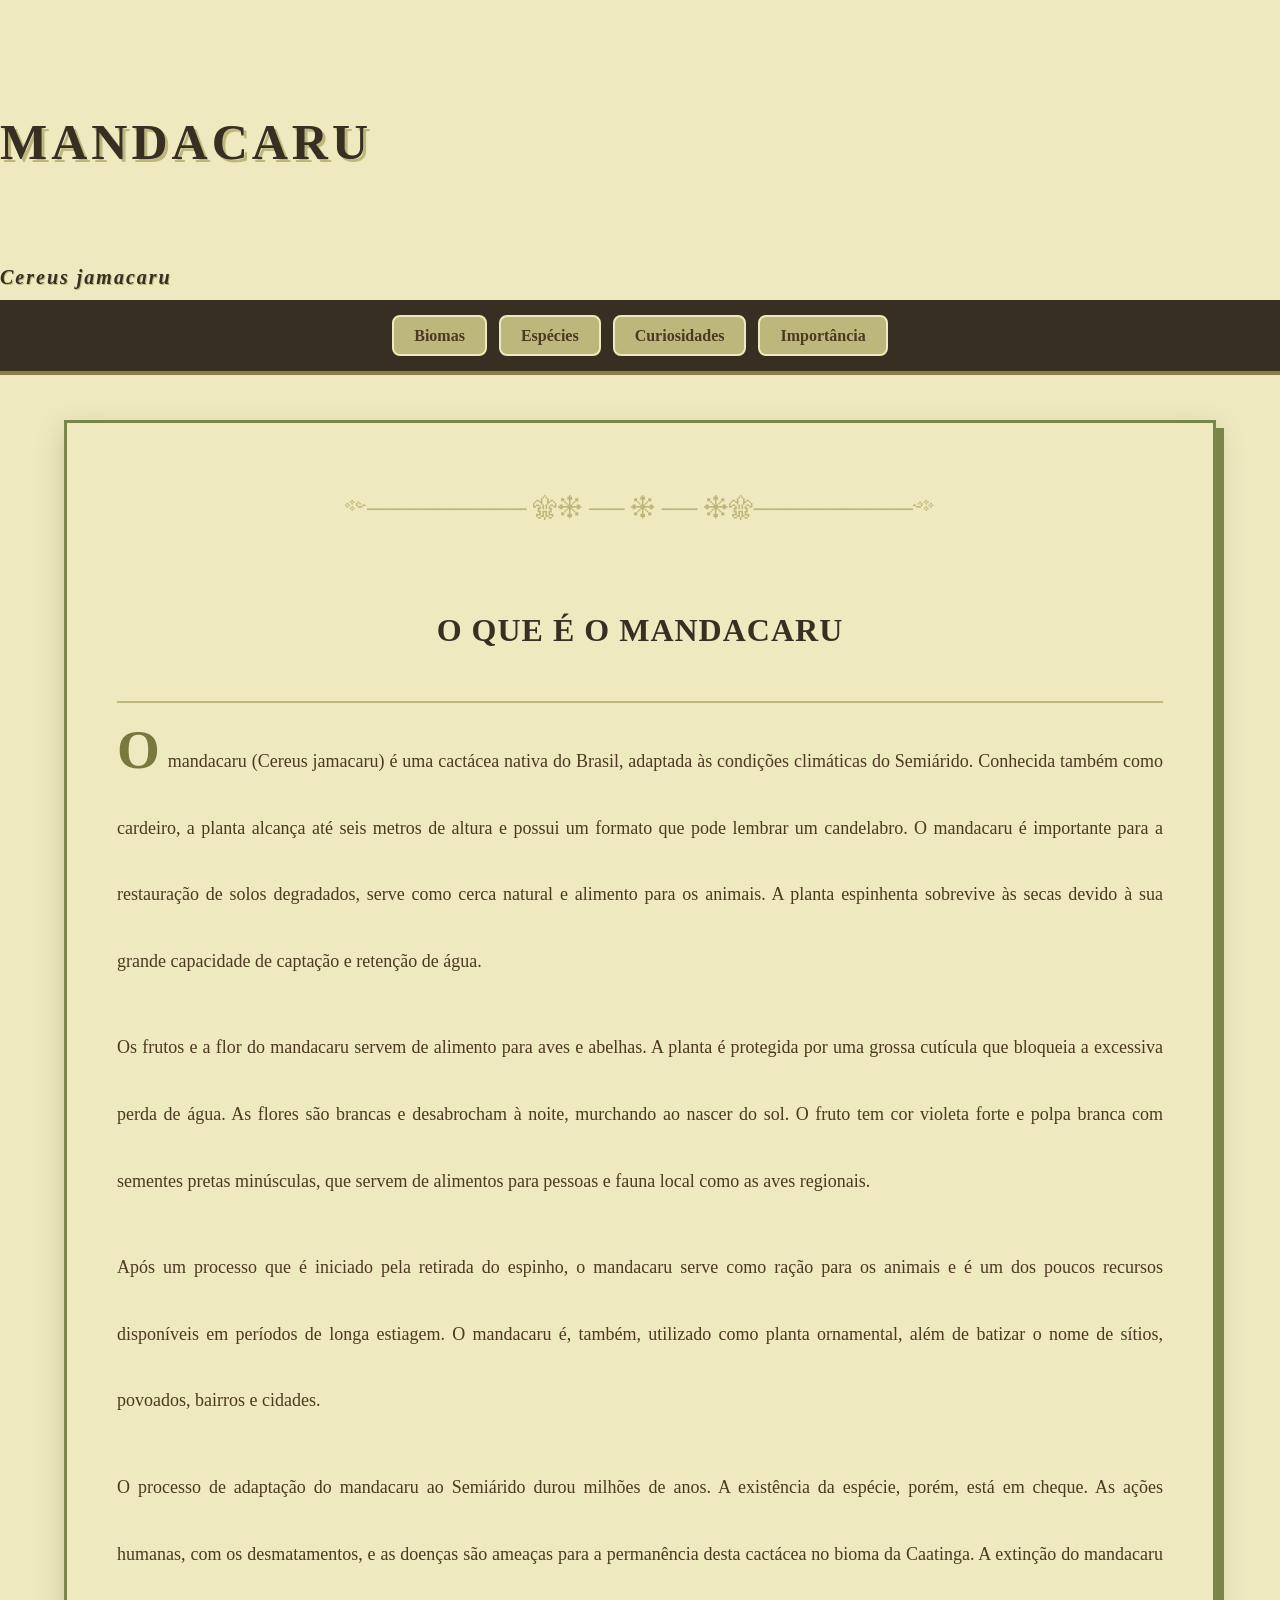
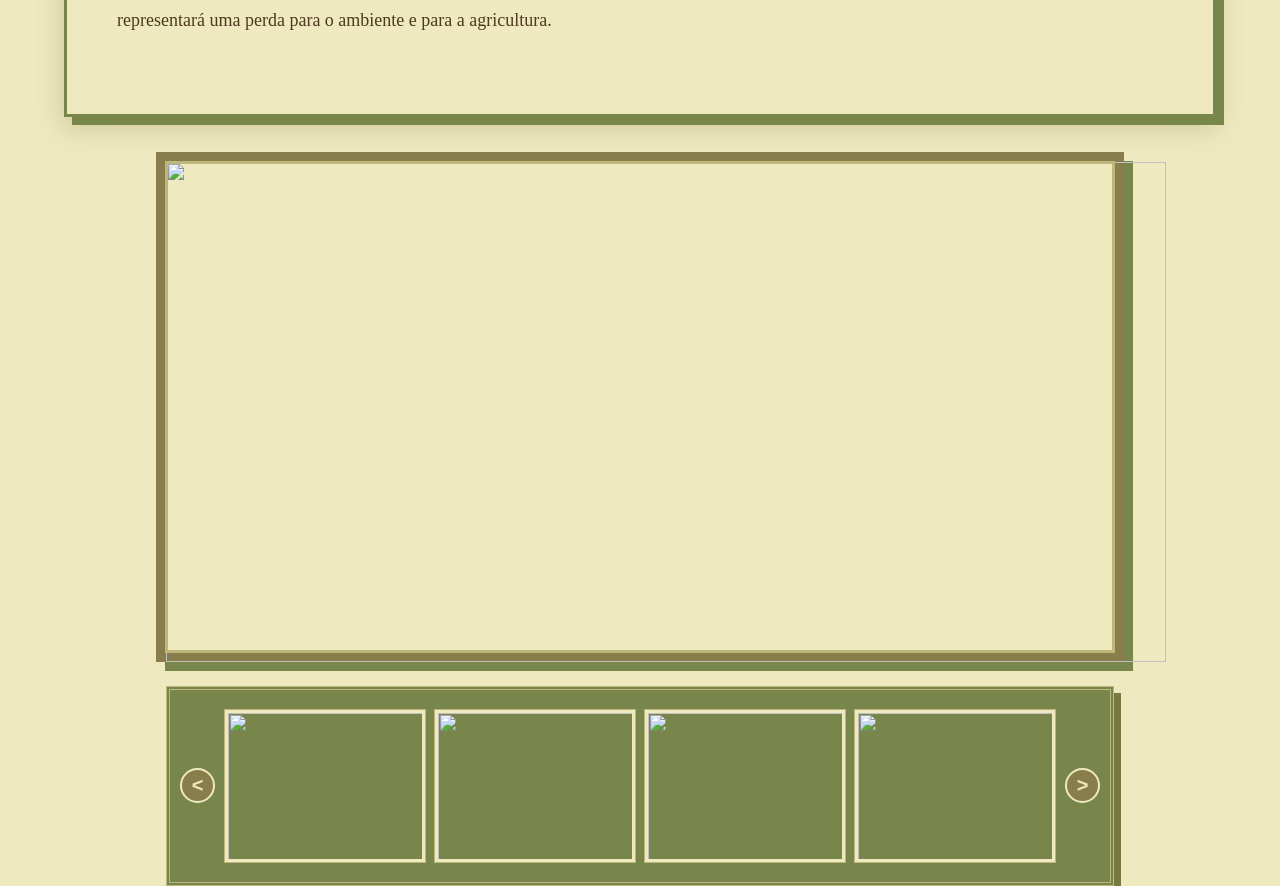
==== index.html @ a7d9138d "Rename inicil.htm to index.html" ====
<!DOCTYPE html>
<html lang="en">
<head>
    <meta charset="UTF-8">
    <meta name="viewport" content="width=
    , initial-scale=1.0">
    <title>Mandacaru</title>
    <link rel="stylesheet" href="estilizarmand.css">
     <link href="https://fonts.googleapis.com/css2?family=Playfair+Display:wght@400;500;600;700&display=swap"
        rel="stylesheet">
</head>
<body>
     <div class="capa">
            <h1>Mandacaru</h1>
            <h3>Cereus jamacaru</h3>

        </div>
          
    </header>
  <nav>
        <a href="biomas.html">Biomas</a>
        <a href="especies.html">Espécies</a>
        <a href="curiosidade.html">Curiosidades</a>
        <a href="inportancia.html">Importância</a>
    </nav>


    <main>
        <article>
            <div class="card-principal">
                


            <h2>O que é o mandacaru</h2>
            <p>O mandacaru (Cereus jamacaru) é uma cactácea nativa do Brasil,
                adaptada às condições climáticas do Semiárido. Conhecida também como cardeiro,
                a planta alcança até seis metros de altura e possui um formato que pode lembrar um candelabro.
                O mandacaru é importante para a restauração de solos degradados,
                serve como cerca natural e alimento para os animais.
                A planta espinhenta sobrevive às secas devido à sua grande capacidade de captação e retenção de água.</p>

            <p>Os frutos e a flor do mandacaru servem de alimento para aves e abelhas.
                A planta é protegida por uma grossa cutícula que bloqueia a excessiva perda de água.
                As flores são brancas e desabrocham à noite, murchando ao nascer do sol.
                O fruto tem cor violeta forte e polpa branca com sementes pretas minúsculas,
                que servem de alimentos para pessoas e fauna local como as aves regionais.</p>

                <p>Após um processo que é iniciado pela retirada do espinho,
                   o mandacaru serve como ração para os animais e é um dos poucos recursos disponíveis em períodos de longa estiagem.
                    O mandacaru é, também, utilizado como planta ornamental, além de batizar o nome de sítios,
                     povoados, bairros e cidades.</p>

                <p>O processo de adaptação do mandacaru ao Semiárido durou milhões de anos. 
                    A existência da espécie, porém, está em cheque. As ações humanas,
                     com os desmatamentos, e as doenças são ameaças para a permanência desta cactácea no bioma da Caatinga.
                      A extinção do mandacaru representará uma perda para o ambiente e para a agricultura.</p>
            </div>

            <div class="imgcentral">

                <img src="imagens/Flora do Brasil 2020_ biblioteca digital gratuita da biodiversidade vegetal no país.jpg" height="500" width="1000"
                
            </div>
            
            
            

            
           
            
       

<div class="carrosel">
     <button onclick="fotoAnterior()"><</button>

    <img id="foto1" src="imagens/mandacaru1.jpeg" height="150" width="200" loading="lazy">
    <img id="foto2" src="imagens/mandacaru2.jpeg" height="150" width="200" loading="lazy">
    <img id="foto3" src="imagens/mandacaru3.jpeg" height="150" width="200" loading="lazy">
    <img id="foto4" src="imagens/mandacaru4.jpeg" height="150" width="200" loading="lazy">
   


    <button onclick="proximaFoto()">></button>

</div>

<script>

let fotos = [
    "imagens/mandacaru1.jpeg",
    "imagens/mandacaru2.jpeg",
    "imagens/mandacaru3.jpeg",
    "imagens/mandacaru4.jpeg",
    "imagens/mandacaru5.jpeg",
    "imagens/mandacaru6.jpeg",
    "imagens/mandacaru7.jpeg",
    "imagens/mandacaru8.jpeg"
    
];

let numero = 0;

function proximaFoto() {

    numero++;

    if (numero >= fotos.length) {
        numero = 0;
    }

    document.getElementById("foto1").src = fotos[numero];
    document.getElementById("foto2").src = fotos[(numero + 1) % fotos.length];
    document.getElementById("foto3").src = fotos[(numero + 2) % fotos.length];
    document.getElementById("foto4").src = fotos[(numero + 3) % fotos.length];
    document.getElementById("foto5").src = fotos[(numero + 4) % fotos.length];
    document.getElementById("foto6").src = fotos[(numero + 5) % fotos.length];
    document.getElementById("foto7").src = fotos[(numero + 6) % fotos.length];
    document.getElementById("foto8").src = fotos[(numero + 7) % fotos.length];
   
}

function fotoAnterior() {

    numero--;

    if (numero < 0) {
        numero = fotos.length - 1;
    }

    document.getElementById("foto1").src = fotos[numero];
    document.getElementById("foto2").src = fotos[(numero + 1) % fotos.length];
    document.getElementById("foto3").src = fotos[(numero + 2) % fotos.length];
    document.getElementById("foto4").src = fotos[(numero + 3) % fotos.length];
    document.getElementById("foto5").src = fotos[(numero + 4) % fotos.length];
    document.getElementById("foto6").src = fotos[(numero + 5) % fotos.length];
    document.getElementById("foto7").src = fotos[(numero + 6) % fotos.length];
    document.getElementById("foto48").src = fotos[(numero + 7) % fotos.length];
    

}


</script>
  

</body>
</html>
---- estilizarmand.css ----
* {
    margin: 0;
    padding: 0;
    box-sizing: border-box;
}

body {
    background-color: #EEE9BF;
    color: #4D3920;
    font-family:  Georgia, "Times New Roman", serif;
    line-height: 3.7;
}

.capa {
    background-image: url("imagens/pldfund.png");
    height: 300px;
    background-size: cover;
    padding-top: 50px;
}
.capa h1 {
    font-size: 50px !important;
    letter-spacing: 4px;
    text-transform: uppercase;
    color: #362F22;
    text-shadow: 3px 3px 0px #BDB77C;
    margin-bottom: 5px;
    
}
.capa h3{
    color:#362F22;
    text-shadow: 1px 1px 0px #BDB77C;
    font-size: 20px;
    font-style: italic;
    letter-spacing: 2px;

}

header {
    background-color: #362F22;
    color: #EEE9BF;
    text-align: center;
    padding: 40px 20px;
    border-bottom: 6px double #BDB77C;
    box-shadow: 0 5px 15px rgba(120, 121, 63, 0.4);
}




nav {

    background-color: #362F22;

    display: flex;

    justify-content: center;

    gap: 12px;

    padding: 15px;

    border-bottom: 4px solid #8A7D4C;

}

nav a {

    background-color: #BDB77C;

    color: #4D3920;

    border: 2px solid #EEE9BF;

    border-radius: 8px;

    padding: 9px 20px;

    font-family: Georgia, "Times New Roman", serif;

    font-size: 16px;

    font-weight: bold;

    text-decoration: none;

    cursor: pointer;

    transition: 0.3s;
    
    line-height: 1.2;

}

nav a:hover {

    background-color: #EEE9BF;

    color: #79864B;

    transform: translateY(-3px);

    box-shadow: 0 4px 8px rgba(121, 134, 75, 0.4);

}


main {
    width: 90%;
    max-width: 1200px;
    margin: 45px auto;
}


.card-principal {
    background-color: #EEE9BF;
    border: 3px solid #79864B;
    padding: 40px 50px;
    box-shadow:
        8px 8px 0px #79864B,
        0 10px 25px rgba(120, 121, 63, 0.3);
    position: relative;
}


.card-principal::before {
    content: "༻───────── ⚜❊ ── ❊ ── ❊⚜─────────༺";
    display: block;
    text-align: center;
    color: #BDB77C;
    font-size: 25px;
    margin-bottom: 15px;
}


.card-principal h2 {
    color: #362F22;
    text-align: center;
    font-size: 32px;
    text-transform: uppercase;
    letter-spacing: 1px;
    margin-bottom: 25px;
    padding-bottom: 12px;
    border-bottom: 2px solid #BDB77C;
}


.card-principal p {
    font-size: 18px;
    text-align: justify;
    margin-bottom: 20px;
}


.card-principal p:first-of-type::first-letter {
    font-size: 55px;
    font-weight: bold;
    float: left;
    line-height: 0.8;
    padding-right: 8px;
    color: #78793F;
}


.imgcentral {
    display: block;
    width: 84%;
    height: 510px;
    object-fit: cover;
    margin: 35px auto;

    border: 10px solid #8A7D4C;
    outline: 3px solid #BDB77C;
    outline-offset: -12px;
    box-shadow: 9px 9px 0px #79864B;
}


main > article > img {
    display: block;
    width: 100%;
    height: 500px;
    object-fit: cover;
    margin: 35px auto;
    border: 7px solid #8A7D4C;
    outline: 3px solid #BDB77C;
    outline-offset: -12px;
    box-shadow: 8px 8px 0px #79864B;
}


main > article > img {
    border: 7px solid #8A7D4C;
    outline: 3px solid #BDB77C;
    outline-offset: -12px;
}


.carrosel {
    width: 100%;
    display: flex;
    align-items: center;
    justify-content: center;
    gap: 10px;
    background-color: #79864B;
    padding: 20px 10px;

    border: 4px double #BDB77C;
    box-shadow: 7px 7px 0px #78793F;
    flex-wrap: nowrap;
    overflow: hidden;
}


.carrosel img {
    width: 200px;
    height: 152px;
    object-fit: cover;
    border: 3px solid #EEE9BF;
    outline: 1px solid #BDB77C;
    flex-shrink: 0;
    transition: 0.10s;
}

.carrosel img:hover {
    transform: scale(1.05);
    border-color: #8A7D4C;
}


.carrosel button {
    width: 35px;
    height: 35px;
    flex-shrink: 0;
    border: 2px solid #EEE9BF;
    background-color: #8A7D4C;
    color: #EEE9BF;
    font-size: 20px;
    font-weight: bold;
    cursor: pointer;
    border-radius: 50%;
    transition: 0.5s;
}

.carrosel button:hover {
    background-color: #BDB77C;
    color: #78793F;
    transform: scale(1.1);
}


@media (max-width: 1200px) {

    .carrosel {
        gap: 5px;
    }

    .carrosel img {
        width: 133px;
        height: 85px;
    }
}


@media (max-width: 800px) {

    header h1 {
        font-size: 38px;
    }

    nav {
        flex-wrap: wrap;
    }

    .card-principal {
        padding: 25px;
    }

    .card-principal h2 {
        font-size: 25px;
    }

    .card-principal p {
        font-size: 16px;
    }

    main > article > img {
        height: 300px;
    }

    .carrosel {
        justify-content: flex-start;
        overflow-x: auto;
        padding: 15px 10px;
    }

    .carrosel img {
        width: 133px;
        height: 85px;
    }

    .carrosel button {
        width: 30px;
        height: 30px;
        font-size: 16px;
    }
}
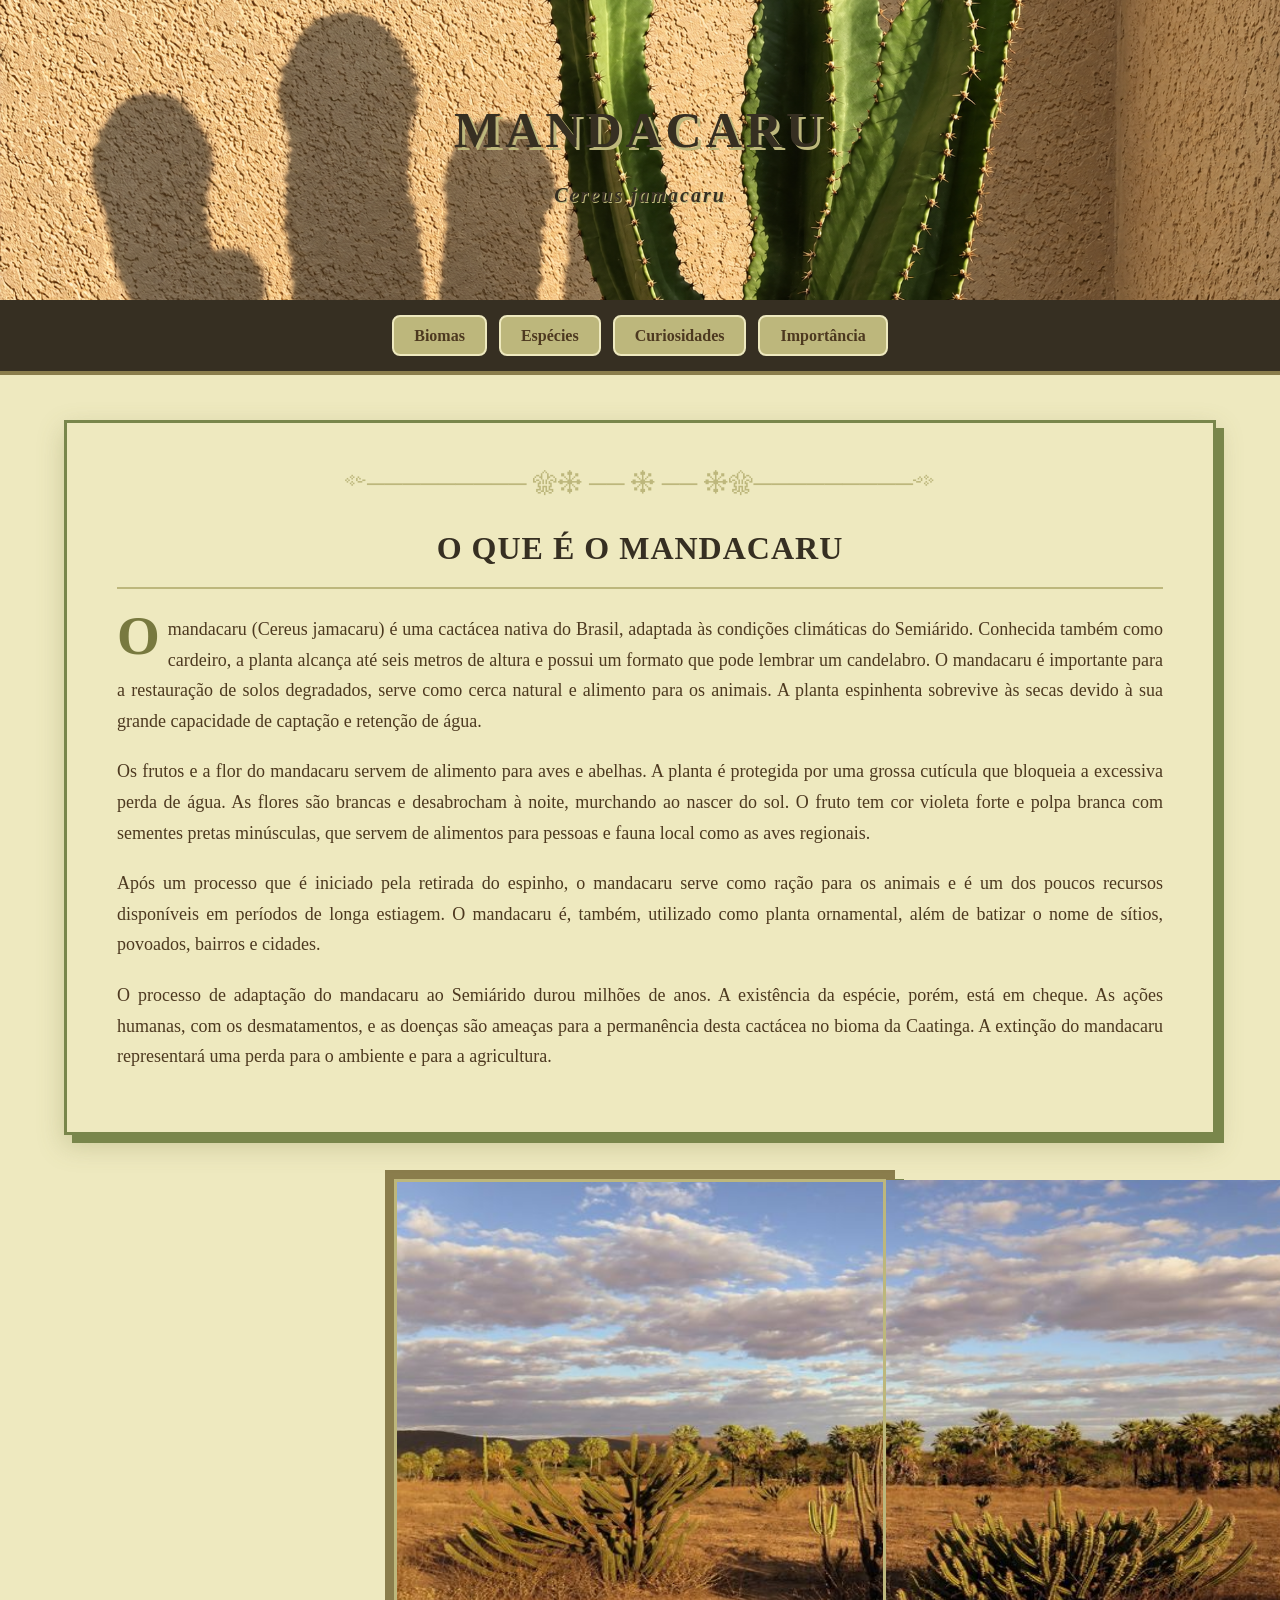
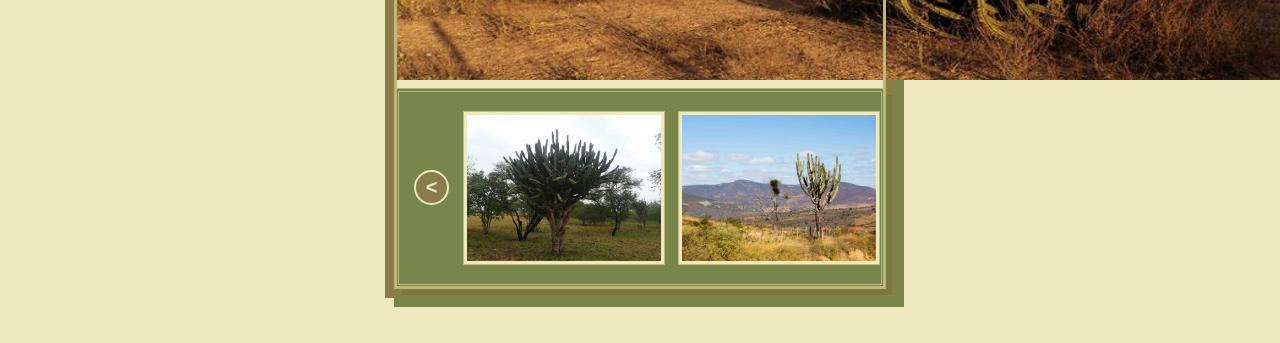
==== commit 881edee3: "Fix HTML encoding issues in index.html" ====
--- a/index.html
+++ b/index.html
@@ -58,7 +58,7 @@
 
             <div class="imgcentral">
 
-                <img src="imagens/Flora do Brasil 2020_ biblioteca digital gratuita da biodiversidade vegetal no país.jpg" height="500" width="1000"
+                <img src="imagens/Flora do Brasil 2020_ biblioteca digital gratuita da biodiversidade vegetal no país.jpg" height="500" width="900"
                 
             </div>
             
--- a/estilizarmand.css
+++ b/estilizarmand.css
@@ -4,19 +4,32 @@
     box-sizing: border-box;
 }
 
+html {
+    scroll-behavior: smooth;
+}
+
 body {
     background-color: #EEE9BF;
     color: #4D3920;
-    font-family:  Georgia, "Times New Roman", serif;
-    line-height: 3.7;
+    font-family: Georgia, "Times New Roman", serif;
+    line-height: 1.7;
+    overflow-x: hidden;
 }
 
 .capa {
     background-image: url("imagens/pldfund.png");
-    height: 300px;
+    min-height: 300px;
+    height: auto;
     background-size: cover;
-    padding-top: 50px;
-}
+    background-position: center;
+    padding: 50px 20px;
+    display: flex;
+    flex-direction: column;
+    justify-content: center;
+    align-items: center;
+    text-align: center;
+}
+
 .capa h1 {
     font-size: 50px !important;
     letter-spacing: 4px;
@@ -24,15 +37,14 @@
     color: #362F22;
     text-shadow: 3px 3px 0px #BDB77C;
     margin-bottom: 5px;
-    
-}
-.capa h3{
-    color:#362F22;
+}
+
+.capa h3 {
+    color: #362F22;
     text-shadow: 1px 1px 0px #BDB77C;
     font-size: 20px;
     font-style: italic;
     letter-spacing: 2px;
-
 }
 
 header {
@@ -44,65 +56,37 @@
     box-shadow: 0 5px 15px rgba(120, 121, 63, 0.4);
 }
 
-
-
-
 nav {
-
     background-color: #362F22;
-
     display: flex;
-
     justify-content: center;
-
+    align-items: center;
     gap: 12px;
-
     padding: 15px;
-
     border-bottom: 4px solid #8A7D4C;
-
 }
 
 nav a {
-
     background-color: #BDB77C;
-
     color: #4D3920;
-
     border: 2px solid #EEE9BF;
-
     border-radius: 8px;
-
     padding: 9px 20px;
-
     font-family: Georgia, "Times New Roman", serif;
-
     font-size: 16px;
-
     font-weight: bold;
-
     text-decoration: none;
-
     cursor: pointer;
-
     transition: 0.3s;
-    
     line-height: 1.2;
-
 }
 
 nav a:hover {
-
     background-color: #EEE9BF;
-
     color: #79864B;
-
     transform: translateY(-3px);
-
     box-shadow: 0 4px 8px rgba(121, 134, 75, 0.4);
-
-}
-
+}
 
 main {
     width: 90%;
@@ -110,8 +94,8 @@
     margin: 45px auto;
 }
 
-
 .card-principal {
+    width: 100%;
     background-color: #EEE9BF;
     border: 3px solid #79864B;
     padding: 40px 50px;
@@ -121,7 +105,6 @@
     position: relative;
 }
 
-
 .card-principal::before {
     content: "༻───────── ⚜❊ ── ❊ ── ❊⚜─────────༺";
     display: block;
@@ -130,7 +113,6 @@
     font-size: 25px;
     margin-bottom: 15px;
 }
-
 
 .card-principal h2 {
     color: #362F22;
@@ -143,13 +125,11 @@
     border-bottom: 2px solid #BDB77C;
 }
 
-
 .card-principal p {
     font-size: 18px;
     text-align: justify;
     margin-bottom: 20px;
 }
-
 
 .card-principal p:first-of-type::first-letter {
     font-size: 55px;
@@ -160,25 +140,26 @@
     color: #78793F;
 }
 
-
 .imgcentral {
     display: block;
     width: 84%;
-    height: 510px;
+    max-width: 510px;
+    height: auto;
+    aspect-ratio: 16 / 10;
     object-fit: cover;
     margin: 35px auto;
-
     border: 10px solid #8A7D4C;
     outline: 3px solid #BDB77C;
     outline-offset: -12px;
     box-shadow: 9px 9px 0px #79864B;
 }
 
-
 main > article > img {
     display: block;
     width: 100%;
-    height: 500px;
+    max-width: 100%;
+    height: auto;
+    aspect-ratio: 16 / 9;
     object-fit: cover;
     margin: 35px auto;
     border: 7px solid #8A7D4C;
@@ -187,38 +168,30 @@
     box-shadow: 8px 8px 0px #79864B;
 }
 
-
-main > article > img {
-    border: 7px solid #8A7D4C;
-    outline: 3px solid #BDB77C;
-    outline-offset: -12px;
-}
-
-
 .carrosel {
     width: 100%;
     display: flex;
     align-items: center;
-    justify-content: center;
-    gap: 10px;
+    gap: 15px;
     background-color: #79864B;
-    padding: 20px 10px;
-
+    padding: 20px 15px;
     border: 4px double #BDB77C;
     box-shadow: 7px 7px 0px #78793F;
-    flex-wrap: nowrap;
-    overflow: hidden;
-}
-
+    overflow-x: auto;
+    overflow-y: hidden;
+    scroll-behavior: smooth;
+    scrollbar-width: thin;
+}
 
 .carrosel img {
     width: 200px;
     height: 152px;
+    min-width: 200px;
     object-fit: cover;
     border: 3px solid #EEE9BF;
     outline: 1px solid #BDB77C;
     flex-shrink: 0;
-    transition: 0.10s;
+    transition: 0.2s;
 }
 
 .carrosel img:hover {
@@ -226,10 +199,10 @@
     border-color: #8A7D4C;
 }
 
-
 .carrosel button {
     width: 35px;
     height: 35px;
+    min-width: 35px;
     flex-shrink: 0;
     border: 2px solid #EEE9BF;
     background-color: #8A7D4C;
@@ -238,7 +211,7 @@
     font-weight: bold;
     cursor: pointer;
     border-radius: 50%;
-    transition: 0.5s;
+    transition: 0.3s;
 }
 
 .carrosel button:hover {
@@ -247,60 +220,234 @@
     transform: scale(1.1);
 }
 
-
 @media (max-width: 1200px) {
 
     .carrosel {
-        gap: 5px;
+        gap: 10px;
     }
 
     .carrosel img {
-        width: 133px;
-        height: 85px;
-    }
-}
-
+        width: 160px;
+        min-width: 160px;
+        height: 120px;
+    }
+}
 
 @media (max-width: 800px) {
 
-    header h1 {
-        font-size: 38px;
+    .capa {
+        min-height: 240px;
+        padding: 40px 15px;
+    }
+
+    .capa h1 {
+        font-size: 38px !important;
+        letter-spacing: 2px;
+        line-height: 1.2;
+    }
+
+    .capa h3 {
+        font-size: 16px;
+        letter-spacing: 1px;
+        line-height: 1.4;
+    }
+
+    header {
+        padding: 25px 15px;
     }
 
     nav {
         flex-wrap: wrap;
+        gap: 8px;
+        padding: 10px;
+    }
+
+    nav a {
+        font-size: 13px;
+        padding: 7px 10px;
+    }
+
+    main {
+        width: 94%;
+        margin: 30px auto;
     }
 
     .card-principal {
-        padding: 25px;
+        width: 100%;
+        padding: 25px 18px;
+    }
+
+    .card-principal::before {
+        content: "༻──── ⚜ ❊ ⚜ ────༺";
+        font-size: 20px;
     }
 
     .card-principal h2 {
         font-size: 25px;
+        line-height: 1.3;
     }
 
     .card-principal p {
         font-size: 16px;
+        line-height: 1.6;
+    }
+
+    .card-principal p:first-of-type::first-letter {
+        font-size: 45px;
+    }
+
+    .imgcentral {
+        width: 100%;
+        max-width: 100%;
+        height: auto;
+        aspect-ratio: 16 / 10;
+        margin: 25px auto;
+        border: 6px solid #8A7D4C;
+        outline-offset: -10px;
+        box-shadow: 6px 6px 0px #79864B;
     }
 
     main > article > img {
-        height: 300px;
+        width: 100%;
+        max-width: 100%;
+        height: auto;
+        aspect-ratio: 16 / 9;
+        margin: 25px auto;
+        border: 5px solid #8A7D4C;
+        outline-offset: -9px;
+        box-shadow: 6px 6px 0px #79864B;
     }
 
     .carrosel {
+        width: 100%;
         justify-content: flex-start;
+        gap: 10px;
+        padding: 15px 10px;
         overflow-x: auto;
-        padding: 15px 10px;
+        overflow-y: hidden;
+        scroll-snap-type: x proximity;
+        -webkit-overflow-scrolling: touch;
     }
 
     .carrosel img {
-        width: 133px;
-        height: 85px;
+        width: 145px;
+        min-width: 145px;
+        height: 105px;
+        scroll-snap-align: center;
+    }
+
+    .carrosel button {
+        width: 32px;
+        min-width: 32px;
+        height: 32px;
+        font-size: 16px;
+    }
+}
+
+@media (max-width: 480px) {
+
+    .capa {
+        min-height: 210px;
+        padding: 30px 10px;
+    }
+
+    .capa h1 {
+        font-size: 29px !important;
+        letter-spacing: 1px;
+        line-height: 1.2;
+    }
+
+    .capa h3 {
+        font-size: 14px;
+        line-height: 1.4;
+    }
+
+    header {
+        padding: 20px 10px;
+    }
+
+    nav {
+        gap: 5px;
+        padding: 8px 5px;
+    }
+
+    nav a {
+        font-size: 11px;
+        padding: 6px 8px;
+        border-width: 1px;
+    }
+
+    main {
+        width: 94%;
+        margin: 20px auto;
+    }
+
+    .card-principal {
+        width: 100%;
+        padding: 20px 14px;
+    }
+
+    .card-principal::before {
+        content: "༻── ⚜ ❊ ⚜ ──༺";
+        font-size: 16px;
+    }
+
+    .card-principal h2 {
+        font-size: 21px;
+        line-height: 1.3;
+        margin-bottom: 18px;
+    }
+
+    .card-principal p {
+        font-size: 15px;
+        line-height: 1.55;
+    }
+
+    .card-principal p:first-of-type::first-letter {
+        font-size: 40px;
+    }
+
+    .imgcentral {
+        width: 100%;
+        height: auto;
+        aspect-ratio: 4 / 3;
+        margin: 20px auto;
+        border: 5px solid #8A7D4C;
+        outline: 2px solid #BDB77C;
+        outline-offset: -8px;
+        box-shadow: 5px 5px 0px #79864B;
+    }
+
+    main > article > img {
+        width: 100%;
+        height: auto;
+        aspect-ratio: 4 / 3;
+        margin: 20px auto;
+        border: 4px solid #8A7D4C;
+        outline: 2px solid #BDB77C;
+        outline-offset: -7px;
+        box-shadow: 5px 5px 0px #79864B;
+    }
+
+    .carrosel {
+        width: 100%;
+        padding: 12px 8px;
+        gap: 8px;
+        border-width: 3px;
+        box-shadow: 5px 5px 0px #78793F;
+    }
+
+    .carrosel img {
+        width: 120px;
+        min-width: 120px;
+        height: 90px;
+        border-width: 2px;
     }
 
     .carrosel button {
         width: 30px;
+        min-width: 30px;
         height: 30px;
-        font-size: 16px;
-    }
-}+        font-size: 14px;
+    }
+}
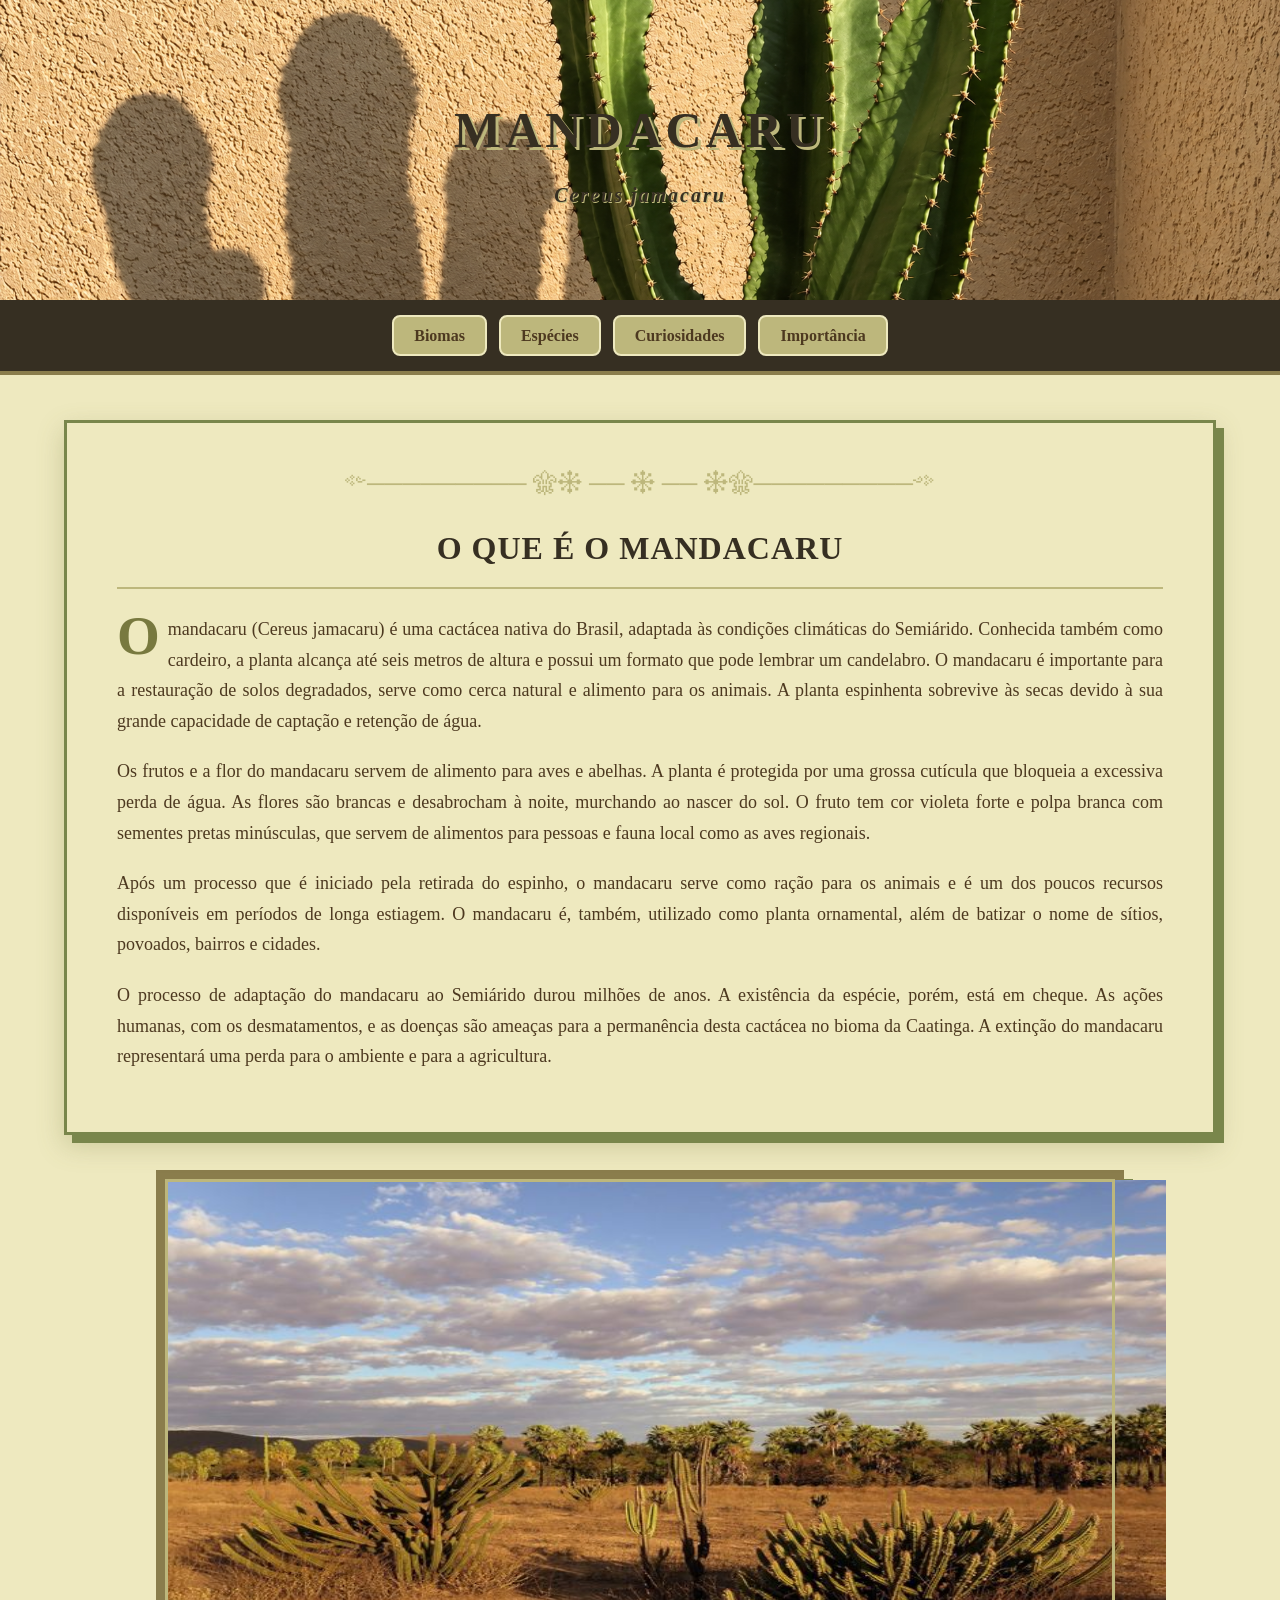
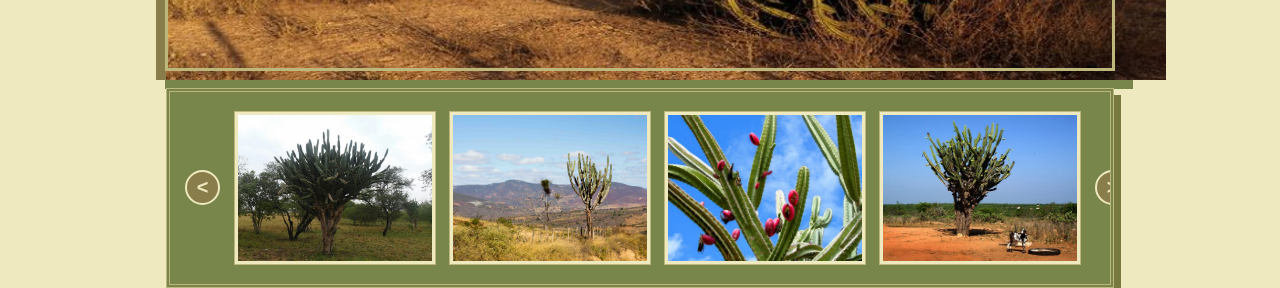
==== commit 39cec675: "Fix HTML encoding issues and correct image width" ====
--- a/index.html
+++ b/index.html
@@ -58,7 +58,7 @@
 
             <div class="imgcentral">
 
-                <img src="imagens/Flora do Brasil 2020_ biblioteca digital gratuita da biodiversidade vegetal no país.jpg" height="500" width="900"
+                <img src="imagens/Flora do Brasil 2020_ biblioteca digital gratuita da biodiversidade vegetal no país.jpg" height="500" width="1000"
                 
             </div>
             
--- a/estilizarmand.css
+++ b/estilizarmand.css
@@ -143,16 +143,16 @@
 .imgcentral {
     display: block;
     width: 84%;
-    max-width: 510px;
-    height: auto;
-    aspect-ratio: 16 / 10;
+    height: 510px;
     object-fit: cover;
     margin: 35px auto;
+
     border: 10px solid #8A7D4C;
     outline: 3px solid #BDB77C;
     outline-offset: -12px;
     box-shadow: 9px 9px 0px #79864B;
 }
+
 
 main > article > img {
     display: block;
